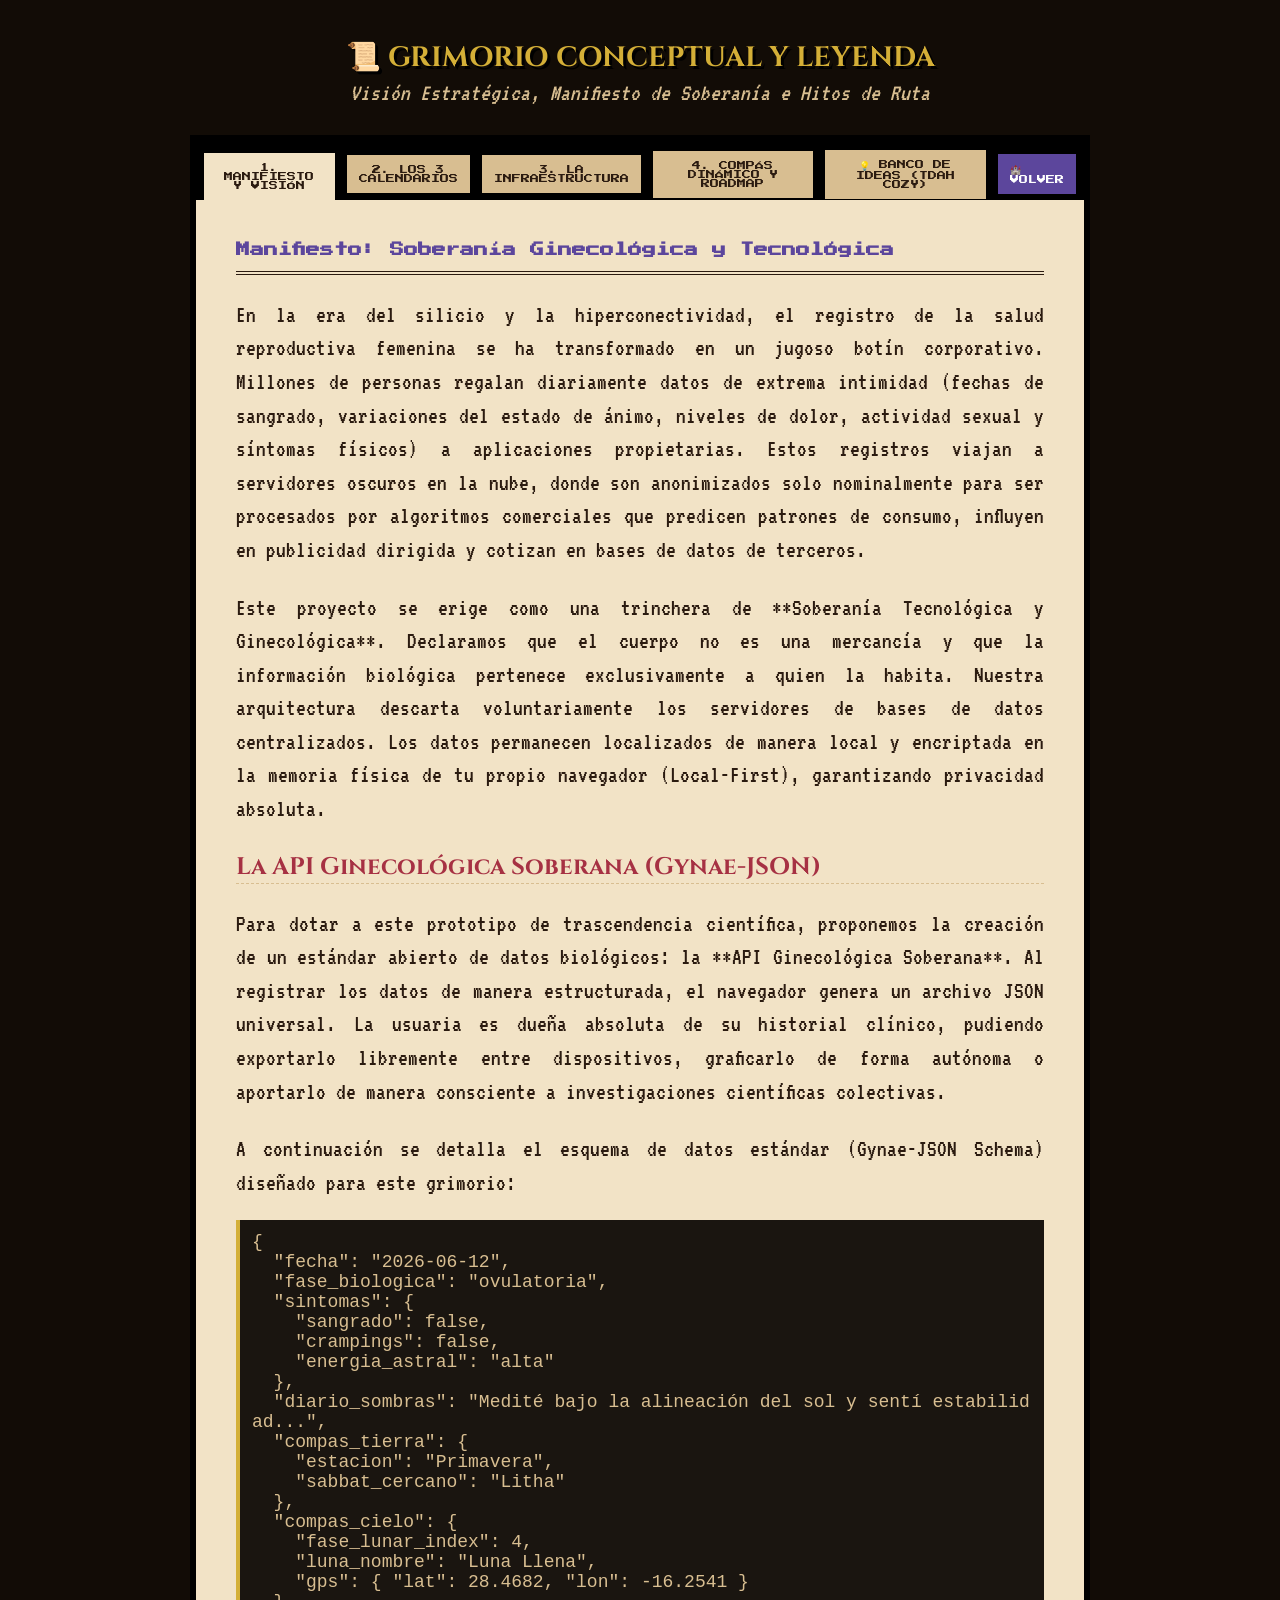
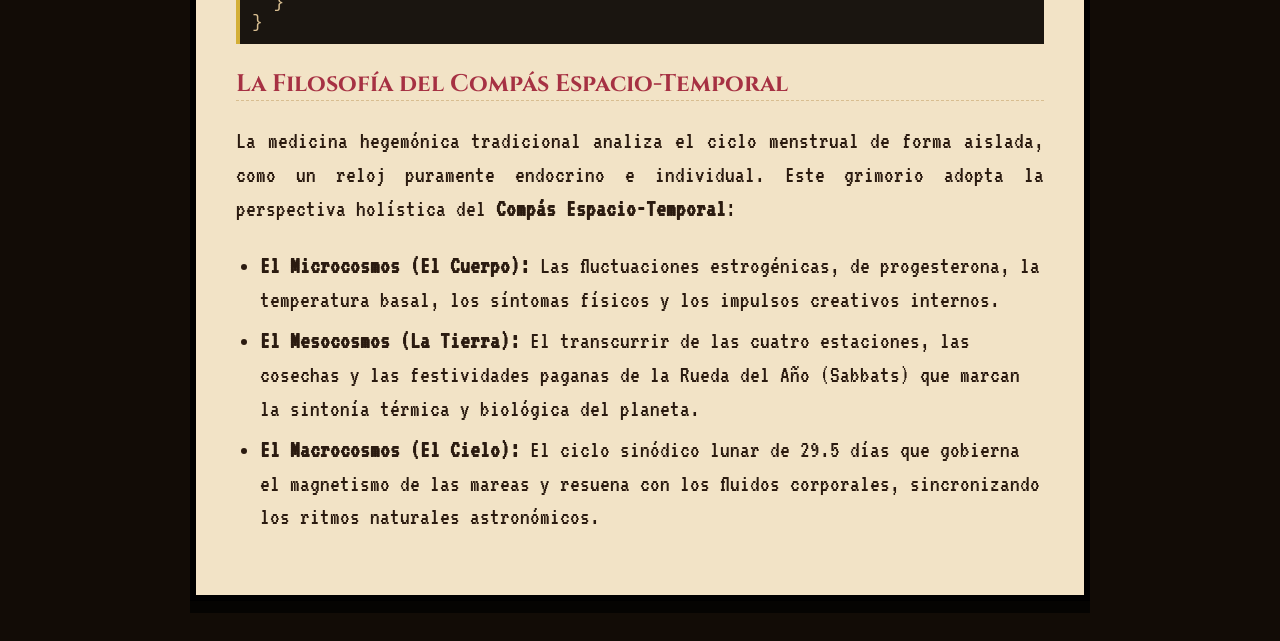
==== documentacion.html @ 78087029 "feat: lanzamiento de la primera versión del  portal digital de bullet journal digital cíclico" ====
<!DOCTYPE html>
<html lang="es">

<head>
    <meta charset="UTF-8">
    <meta name="viewport" content="width=device-width, initial-scale=1.0">
    <title>Manifiesto y Leyenda - Grimorio Cíclico</title>
    <link href="https://fonts.googleapis.com/css2?family=Press+Start+2P&family=VT323&family=Cinzel:wght@700&display=swap" rel="stylesheet">
    <style>
        :root {
            --bg-dark: #120c06;
            --parchment: #f2e3c6;
            --parchment-dark: #d8be91;
            --ink: #2b1b10;
            --magic-purple: #5c469c;
            --blood-rose: #a63143;
            --gold: #d4af37;
        }

        * {
            box-sizing: border-box;
            image-rendering: pixelated;
        }

        body {
            background-color: var(--bg-dark);
            color: var(--parchment);
            font-family: 'VT323', monospace;
            font-size: 24px;
            margin: 0;
            padding: 20px;
            display: flex;
            flex-direction: column;
            align-items: center;
        }

        header {
            text-align: center;
            margin-bottom: 30px;
        }

        h1 {
            font-family: 'Cinzel', serif;
            font-size: 28px;
            color: var(--gold);
            text-shadow: 3px 3px 0px #000;
            margin-bottom: 5px;
        }

        .subtitle {
            font-size: 24px;
            color: var(--parchment-dark);
            font-style: italic;
        }

        /* Contenedor del Grimorio */
        .grimorio-book {
            background-color: var(--parchment);
            color: var(--ink);
            border: 6px solid #000;
            max-width: 900px;
            width: 100%;
            box-shadow: 0 12px 0px rgba(0, 0, 0, 0.7);
            display: flex;
            flex-direction: column;
        }

        /* Pestañas de Navegación de la Documentación */
        .tabs-container {
            display: flex;
            background-color: #000;
            padding: 4px 4px 0 4px;
            gap: 4px;
            overflow-x: auto;
            align-items: center;
        }

        .tab-btn {
            background-color: var(--parchment-dark);
            color: var(--ink);
            border: 4px solid #000;
            border-bottom: none;
            font-family: 'Press Start 2P', cursive;
            font-size: 9px;
            padding: 10px 12px;
            cursor: pointer;
            text-decoration: none;
            display: inline-flex;
            align-items: center;
            justify-content: center;
        }

        .tab-btn.active {
            background-color: var(--parchment);
            transform: translateY(4px);
            padding-bottom: 14px;
        }

        /* Cuerpo de las Páginas */
        .page-content {
            padding: 40px;
            min-height: 480px;
            display: none;
        }

        .page-content.active {
            display: block;
        }

        h2 {
            font-family: 'Press Start 2P', cursive;
            font-size: 14px;
            margin-top: 0;
            border-bottom: 4px double var(--ink);
            padding-bottom: 10px;
            color: var(--magic-purple);
            line-height: 1.5;
        }

        h3 {
            font-family: 'Cinzel', serif;
            font-size: 24px;
            color: var(--blood-rose);
            margin: 24px 0 10px 0;
            border-bottom: 1px dashed var(--parchment-dark);
        }

        p {
            line-height: 1.4;
            margin-bottom: 20px;
            text-align: justify;
        }

        ul, ol {
            margin-bottom: 20px;
            padding-left: 24px;
            line-height: 1.4;
        }

        li {
            margin-bottom: 8px;
        }

        /* Elementos de Leyenda / Tarjetas */
        .legend-grid {
            display: grid;
            grid-template-columns: 1fr 1fr;
            gap: 20px;
            margin-top: 20px;
        }

        @media (max-width: 600px) {
            .legend-grid {
                grid-template-columns: 1fr;
            }
        }

        .legend-card {
            border: 3px dashed var(--ink);
            padding: 20px;
            background-color: rgba(0, 0, 0, 0.03);
            margin-bottom: 20px;
            line-height: 1.4;
        }

        .legend-title {
            font-family: 'Press Start 2P', cursive;
            font-size: 10px;
            display: flex;
            align-items: center;
            gap: 10px;
            margin-bottom: 12px;
            text-transform: uppercase;
        }

        .badge {
            display: inline-block;
            padding: 2px 8px;
            background-color: var(--ink);
            color: var(--parchment);
            font-size: 16px;
            font-family: 'Press Start 2P', monospace;
        }

        .step-list {
            margin: 0;
            padding-left: 20px;
        }

        .step-list li {
            margin-bottom: 15px;
        }

        .code-block {
            background-color: #1a1510;
            color: #d8be91;
            padding: 12px;
            font-family: monospace;
            font-size: 18px;
            border-left: 4px solid var(--gold);
            margin: 10px 0 20px 0;
            white-space: pre-wrap;
            word-break: break-all;
            image-rendering: auto;
        }
    </style>
</head>

<body>

    <header>
        <h1>📜 GRIMORIO CONCEPTUAL Y LEYENDA</h1>
        <div class="subtitle">Visión Estratégica, Manifiesto de Soberanía e Hitos de Ruta</div>
    </header>

    <div class="grimorio-book">
        <!-- Pestañas Interactivas -->
        <div class="tabs-container">
            <button class="tab-btn active" onclick="switchPage('vision', this)">1. MANIFIESTO Y VISIÓN</button>
            <button class="tab-btn" onclick="switchPage('calendarios', this)">2. LOS 3 CALENDARIOS</button>
            <button class="tab-btn" onclick="switchPage('arquitectura', this)">3. LA INFRAESTRUCTURA</button>
            <button class="tab-btn" onclick="switchPage('hojaruta', this)">4. COMPÁS DINÁMICO Y ROADMAP</button>
            <button class="tab-btn" onclick="switchPage('brainstorm', this)">💡 BANCO DE IDEAS (TDAH COZY)</button>
            
            <!-- Botón de Retorno al Portal -->
            <a href="index.html" class="tab-btn" style="background-color: var(--magic-purple); color: white; margin-left: auto; border-left: 4px solid #000;">
                🏰 VOLVER
            </a>
        </div>

        <!-- PÁGINA 1: Manifiesto y Visión -->
        <div id="vision" class="page-content active">
            <h2>Manifiesto: Soberanía Ginecológica y Tecnológica</h2>
            
            <p>En la era del silicio y la hiperconectividad, el registro de la salud reproductiva femenina se ha transformado en un jugoso botín corporativo. Millones de personas regalan diariamente datos de extrema intimidad (fechas de sangrado, variaciones del estado de ánimo, niveles de dolor, actividad sexual y síntomas físicos) a aplicaciones propietarias. Estos registros viajan a servidores oscuros en la nube, donde son anonimizados solo nominalmente para ser procesados por algoritmos comerciales que predicen patrones de consumo, influyen en publicidad dirigida y cotizan en bases de datos de terceros.</p>
            
            <p>Este proyecto se erige como una trinchera de **Soberanía Tecnológica y Ginecológica**. Declaramos que el cuerpo no es una mercancía y que la información biológica pertenece exclusivamente a quien la habita. Nuestra arquitectura descarta voluntariamente los servidores de bases de datos centralizados. Los datos permanecen localizados de manera local y encriptada en la memoria física de tu propio navegador (Local-First), garantizando privacidad absoluta.</p>

            <h3>La API Ginecológica Soberana (Gynae-JSON)</h3>
            <p>Para dotar a este prototipo de trascendencia científica, proponemos la creación de un estándar abierto de datos biológicos: la **API Ginecológica Soberana**. Al registrar los datos de manera estructurada, el navegador genera un archivo JSON universal. La usuaria es dueña absoluta de su historial clínico, pudiendo exportarlo libremente entre dispositivos, graficarlo de forma autónoma o aportarlo de manera consciente a investigaciones científicas colectivas.</p>
            
            <p>A continuación se detalla el esquema de datos estándar (Gynae-JSON Schema) diseñado para este grimorio:</p>
            
            <div class="code-block">{
  "fecha": "2026-06-12",
  "fase_biologica": "ovulatoria",
  "sintomas": {
    "sangrado": false,
    "crampings": false,
    "energia_astral": "alta"
  },
  "diario_sombras": "Medité bajo la alineación del sol y sentí estabilidad...",
  "compas_tierra": {
    "estacion": "Primavera",
    "sabbat_cercano": "Litha"
  },
  "compas_cielo": {
    "fase_lunar_index": 4,
    "luna_nombre": "Luna Llena",
    "gps": { "lat": 28.4682, "lon": -16.2541 }
  }
}</div>

            <h3>La Filosofía del Compás Espacio-Temporal</h3>
            <p>La medicina hegemónica tradicional analiza el ciclo menstrual de forma aislada, como un reloj puramente endocrino e individual. Este grimorio adopta la perspectiva holística del <strong>Compás Espacio-Temporal</strong>:</p>
            
            <ul>
                <li><strong>El Microcosmos (El Cuerpo):</strong> Las fluctuaciones estrogénicas, de progesterona, la temperatura basal, los síntomas físicos y los impulsos creativos internos.</li>
                <li><strong>El Mesocosmos (La Tierra):</strong> El transcurrir de las cuatro estaciones, las cosechas y las festividades paganas de la Rueda del Año (Sabbats) que marcan la sintonía térmica y biológica del planeta.</li>
                <li><strong>El Macrocosmos (El Cielo):</strong> El ciclo sinódico lunar de 29.5 días que gobierna el magnetismo de las mareas y resuena con los fluidos corporales, sincronizando los ritmos naturales astronómicos.</li>
            </ul>
        </div>

        <!-- PÁGINA 2: Los 3 Calendarios (Leyenda) -->
        <div id="calendarios" class="page-content">
            <h2>Las Tres Capas del Tiempo</h2>
            <p>En lugar de ver la típica cuadrícula rígida de Google Calendar, nuestra aplicación superpone tres formas distintas de entender los ciclos:</p>

            <div class="legend-grid">
                <div class="legend-card">
                    <div class="legend-title">🌙 1. Ciclo Lunación</div>
                    <p><strong>Foco:</strong> El cielo astronómico (29.5 días).</p>
                    <p>Muestra cómo influye la Luna Nueva, Creciente, Llena y Menguante. Utiliza una representación de iconos pixel-art que cambian de fase según el día lunar activo para alinear tu energía con el magnetismo del satélite.</p>
                </div>
                <div class="legend-card">
                    <div class="legend-title">🍂 2. Ciclo Terrestre</div>
                    <p><strong>Foco:</strong> Las Estaciones y la Rueda Pagana.</p>
                    <p>Ubica tus registros dentro de los cuadrantes estacionales y resalta los 8 Sabbats (Yule, Imbolc, Ostara, Beltane...) como hitos de energía natural donde el Sol cambia de declinación.</p>
                </div>
                <div class="legend-card">
                    <div class="legend-title">🩸 3. Ciclo Interno</div>
                    <p><strong>Foco:</strong> Salud y Síntomas Biológicos.</p>
                    <p>Vistas flexibles por ciclos de 28 días (fases menstrual, folicular, ovulatoria y lútea) permitiendo ver la correspondencia hormonal libre de los límites gregorianos de los meses comunes.</p>
                </div>
                <div class="legend-card" style="grid-column: 1 / -1;">
                    <div class="legend-title">📍 Capa Geográfica</div>
                    <p>Integración de coordenadas GPS locales para mapear con precisión las horas solares reales e indexar la visualización del cielo sobre ti de manera local y soberana.</p>
                </div>
            </div>
        </div>

        <!-- PÁGINA 3: Infraestructura Técnica -->
        <div id="arquitectura" class="page-content">
            <h2>Cómo se Construye (Sin Colapsar)</h2>
            <p>Para aprender desarrollo web sin que el backend se nos atraviese, utilizaremos una arquitectura puramente <strong>Frontend</strong> en las primeras fases:</p>

            <div class="legend-grid">
                <div class="legend-card">
                    <div class="legend-title"><span class="badge">HTML5</span> El Pergamino</div>
                    La estructura base de las páginas. Cada vista del calendario o diario será un archivo HTML limpio conectado a tu index.html.
                </div>
                <div class="legend-card">
                    <div class="legend-title"><span class="badge">CSS3</span> La Magia Visual</div>
                    Hacer que todo parezca un videojuego pixel art acogedor usando fuentes pixeladas, colores tierra/nocturnos y renderizado crujiente.
                </div>
                <div class="legend-card">
                    <div class="legend-title"><span class="badge">JS</span> El Motor Cíclico</div>
                    JavaScript se encargará de calcular las fechas, conectar con las APIs de astronomía y reaccionar cuando hagas clic en la pantalla.
                </div>
                <div class="legend-card">
                    <div class="legend-title"><span class="badge">Local</span> El Cofre Secreto</div>
                    Usaremos <strong>LocalStorage</strong> del navegador. Tus datos de salud se quedan guardados en tu propio ordenador, sin bases de datos complejas ni servidores locales. Privacidad 100% soberana.
                </div>
            </div>

            <h3>Anomalía de la Marea Temporal: El Bug de la Hora UTC y la Solución Geográfica</h3>
            <p><strong>El Desafío Técnico:</strong> Tanto los servidores de desarrollo (entornos Docker, VPS Cloud) como las APIs de efemérides astronómicas operan nativamente en la hora de Tiempo Universal Coordinado (UTC/Zulú). Esto genera un desfase visual muy molesto para la usuaria al calcular eventos solares y lunares, ya que la medianoche astronómica UTC choca con la zona horaria real local de la Península Ibérica y las Islas Canarias.</p>
            
            <div class="legend-card" style="border-color: var(--blood-rose);">
                <div class="legend-title" style="color: var(--blood-rose);">🛡️ La Solución de Ingeniería: El Guardián de los Husos Horarios</div>
                <p>Implementación de un sistema de corrección inteligente basado en geolocalización. Al sintonizar las coordenadas por GPS, el script leerá la longitud geográfica:</p>
                <ul>
                  <li>Si la longitud detectada se alinea con el huso atlántico (entre -15° y -18°), se identifica automáticamente la ubicación como las <strong>Islas Afortunadas (Islas Canarias)</strong>.</li>
                  <li>La interfaz desplegará de inmediato un selector místico pixel art notificando: <em>"Detectada la alineación de las Islas Afortunadas (Canarias). ¿Deseas sintonizar este huso horario o el de la Península?"</em>.</li>
                  <li>Esta sintonización ajustará de manera dinámica los desfases de hora local (UTC+0 / UTC+1 según la estación), blindando los cálculos del diorama del cielo, la posición de los astros y los registros en la enciclopedia ginecológica contra desfases horarios.</li>
                </ul>
            </div>
        </div>

        <!-- PÁGINA 4: Hitos del Compás y Roadmap -->
        <div id="hojaruta" class="page-content">
            <h2>Compás Dinámico y Roadmap Técnico</h2>
            
            <p>El siguiente paso en la evolución de nuestra plataforma es implementar el **Fondo Dinámico y Simulador Temporal (Estilo Daff Luna)**. Esta característica transformará el portal estático en un simulador visual interactivo que reacciona a cambios temporales. Al modificar la fecha y hora mediante controles ("viaje en el tiempo"), todo el firmamento físico y meteorológico de la pantalla cambiará al unísono.</p>
            
            <p>Estructuramos la hoja de ruta en 4 grandes hitos de desarrollo:</p>

            <div class="legend-card">
                <div class="legend-title" style="color: var(--magic-purple);">🌌 Hito A: El Escenario de Capas (CSS & HTML)</div>
                <p>Maquetación de un sándwich visual tridimensional compuesto por capas apiladas con posicionamiento absoluto:</p>
                <ul>
                    <li><strong>Capa 1 (Fondo):</strong> Degradado del cielo que muta de color. Mapeamos las 24 horas del día en 4 clases clave: <code>.cielo-amanecer</code> (naranjas y rosas), <code>.cielo-dia</code> (celeste brillante), <code>.cielo-atardecer</code> (ocres y dorados) y <code>.cielo-noche</code> (azul noche con estrellas titilantes).</li>
                    <li><strong>Capa 2 (Astros móviles):</strong> Sol y Luna (con su fase respectiva) representados como elementos SVG que se trasladan en una trayectoria parabólica.</li>
                    <li><strong>Capa 3 (Silueta del Bosque):</strong> Una franja pixel art estática de un bosque de pinos en primer plano para dar profundidad.</li>
                    <li><strong>Capa 4 (Clima):</strong> Capa de filtros estacionales y partículas animadas (lluvia, nieve o niebla).</li>
                </ul>
            </div>

            <div class="legend-card">
                <div class="legend-title" style="color: var(--blood-rose);">🕰️ Hito B: El Simulador de Tiempo (JavaScript)</div>
                <p>Desvincular el sistema de la hora estática del ordenador. Introducimos una variable global reactiva <code>fechaActiva</code>. Se crearán deslizadores y selectores de fecha en la UI para simular un "viaje temporal". Al arrastrar la hora de la tarde a la noche, el firmamento pasará de naranja a estrellado de forma fluida y la libreta de sobremesa recalculará su fecha.</p>
            </div>

            <div class="legend-card">
                <div class="legend-title" style="color: var(--gold);">🌧️ Hito C: Invocación del Clima Real (API Fetch)</div>
                <p>Conexión del GPS con la API meteorológica libre de **Open-Meteo**. Al sincronizar coordenadas o ingresar una fecha, JavaScript realizará un <code>fetch</code> para obtener la temperatura y estado meteorológico real en tu ubicación. Si la API indica tormenta o nieve, se activarán las partículas de lluvia o copos pixel-art en la capa climática superior.</p>
            </div>

            <div class="legend-card">
                <div class="legend-title" style="color: #4682B4;">☀️ Hito D: El Firmamento de Daff Luna (Astronomía)</div>
                <p>Implementación de algoritmos matemáticos basados en fórmulas trigonométricas de efemérides. Utilizando la latitud, longitud y fecha seleccionadas, calcularemos la elevación exacta del Sol y el ángulo de iluminación lunar. Esto posicionará de forma matemáticamente exacta los astros móviles en nuestra Capa 2 para simular el cielo real sobre España (Península o Canarias) en cualquier época del año.</p>
            </div>
        </div>

        <!-- PÁGINA 5: Banco de Ideas (TDAH Cozy) -->
        <div id="brainstorm" class="page-content">
            <h2>Santuario Digital de Autoestudio y Conexión (TDAH Cozy)</h2>
            <p>Diseñado especialmente para mentes neurodivergentes (TDAH y Altas Capacidades). Proponemos un sistema de registro flexible, estimulante, no intrusivo y altamente visual que promueve el autoconocimiento reflexivo en lugar de la presión de tareas rígidas.</p>

            <div class="legend-grid">
                <div class="legend-card">
                    <div class="legend-title" style="color: var(--blood-rose);"><span class="badge">A</span> Cuerpo y Biología: Bullet Journal Digital</div>
                    <p><strong>Registro sin números ni presiones:</strong> Reemplazamos las métricas cuantitativas de dolor o energía (del 1 al 5) por arquetipos y palabras evocadoras que permiten un registro intuitivo y descriptivo (ej. <em>"Ermitaña"</em>, <em>"Radiante"</em>, <em>"Calma"</em>, <em>"Neblina"</em>).</p>
                    <p><strong>Bitácora Nutricional y Enciclopedia Orgánica:</strong> Incorpora un organizador de comidas semanal y una base de autoconocimiento personalizada que archiva automáticamente los síntomas recurrentes de la usuaria. Esto permite analizar retrospectivamente y de manera soberana las correlaciones ginecológicas con su propia neurodivergencia.</p>
                </div>

                <div class="legend-card">
                    <div class="legend-title" style="color: var(--gold);"><span class="badge">B</span> Alma, Fe y Ritmo: Sincronía Mística y Litúrgica</div>
                    <p><strong>Sincretismo Temporal:</strong> Fusión armónica de los 8 Sabbats de la Rueda del Año con las festividades litúrgicas cristianas y tradicionales de mayor arraigo cultural (Yule/Navidad, Imbolc/Candelaria, Litha/San Juan, Samhain/Todos los Santos), sintonizando los ritmos naturales con el calendario festivo colectivo.</p>
                    <p><strong>Refugio del Estudio Bíblico:</strong> Un motor devocional que sugiere de forma inteligente pasajes y versículos bíblicos alineados con la estación del año y la tónica de la energía física diaria, aportando un espacio diario para la calma y la contemplación mística.</p>
                </div>

                <div class="legend-card" style="grid-column: 1 / -1;">
                    <div class="legend-title" style="color: var(--magic-purple);"><span class="badge">C</span> Entorno y Etnografía Sonora: Armonía Vibracional</div>
                    <p><strong>Sintonía Cozy Integrada:</strong> Enlace nativo con la API de Spotify para reproducir música instrumental, sonidos de naturaleza y melodías cozy directamente desde el grimorio interactivo para hacer del momento de registro un ritual agradable y sensorial.</p>
                    <p><strong>Spotify Wrapped Ginecológico:</strong> Un algoritmo etnográfico propio que al final del año analiza el microcosmos y el macrocosmos de la usuaria, cruzando datos musicales con sus estados emocionales y ciclos lunares para regalarle un reporte visual de qué canciones, lunas y estados marcaron sus patrones creativos y biológicos anuales.</p>
                </div>
            </div>
        </div>
    </div>

    <script>
        // Función interactiva en JavaScript para cambiar de página
        function switchPage(pageId, tabEl) {
            // 1. Ocultar todas las páginas
            const pages = document.querySelectorAll('.page-content');
            pages.forEach(page => page.classList.remove('active'));

            // 2. Desactivar el estilo de todas las pestañas
            const tabs = document.querySelectorAll('.tab-btn');
            tabs.forEach(tab => tab.classList.remove('active'));

            // 3. Mostrar la página seleccionada
            document.getElementById(pageId).classList.add('active');

            // 4. Activar la pestaña correcta usando el elemento pasado
            if (tabEl) {
                tabEl.classList.add('active');
            }
        }
    </script>
</body>

</html>
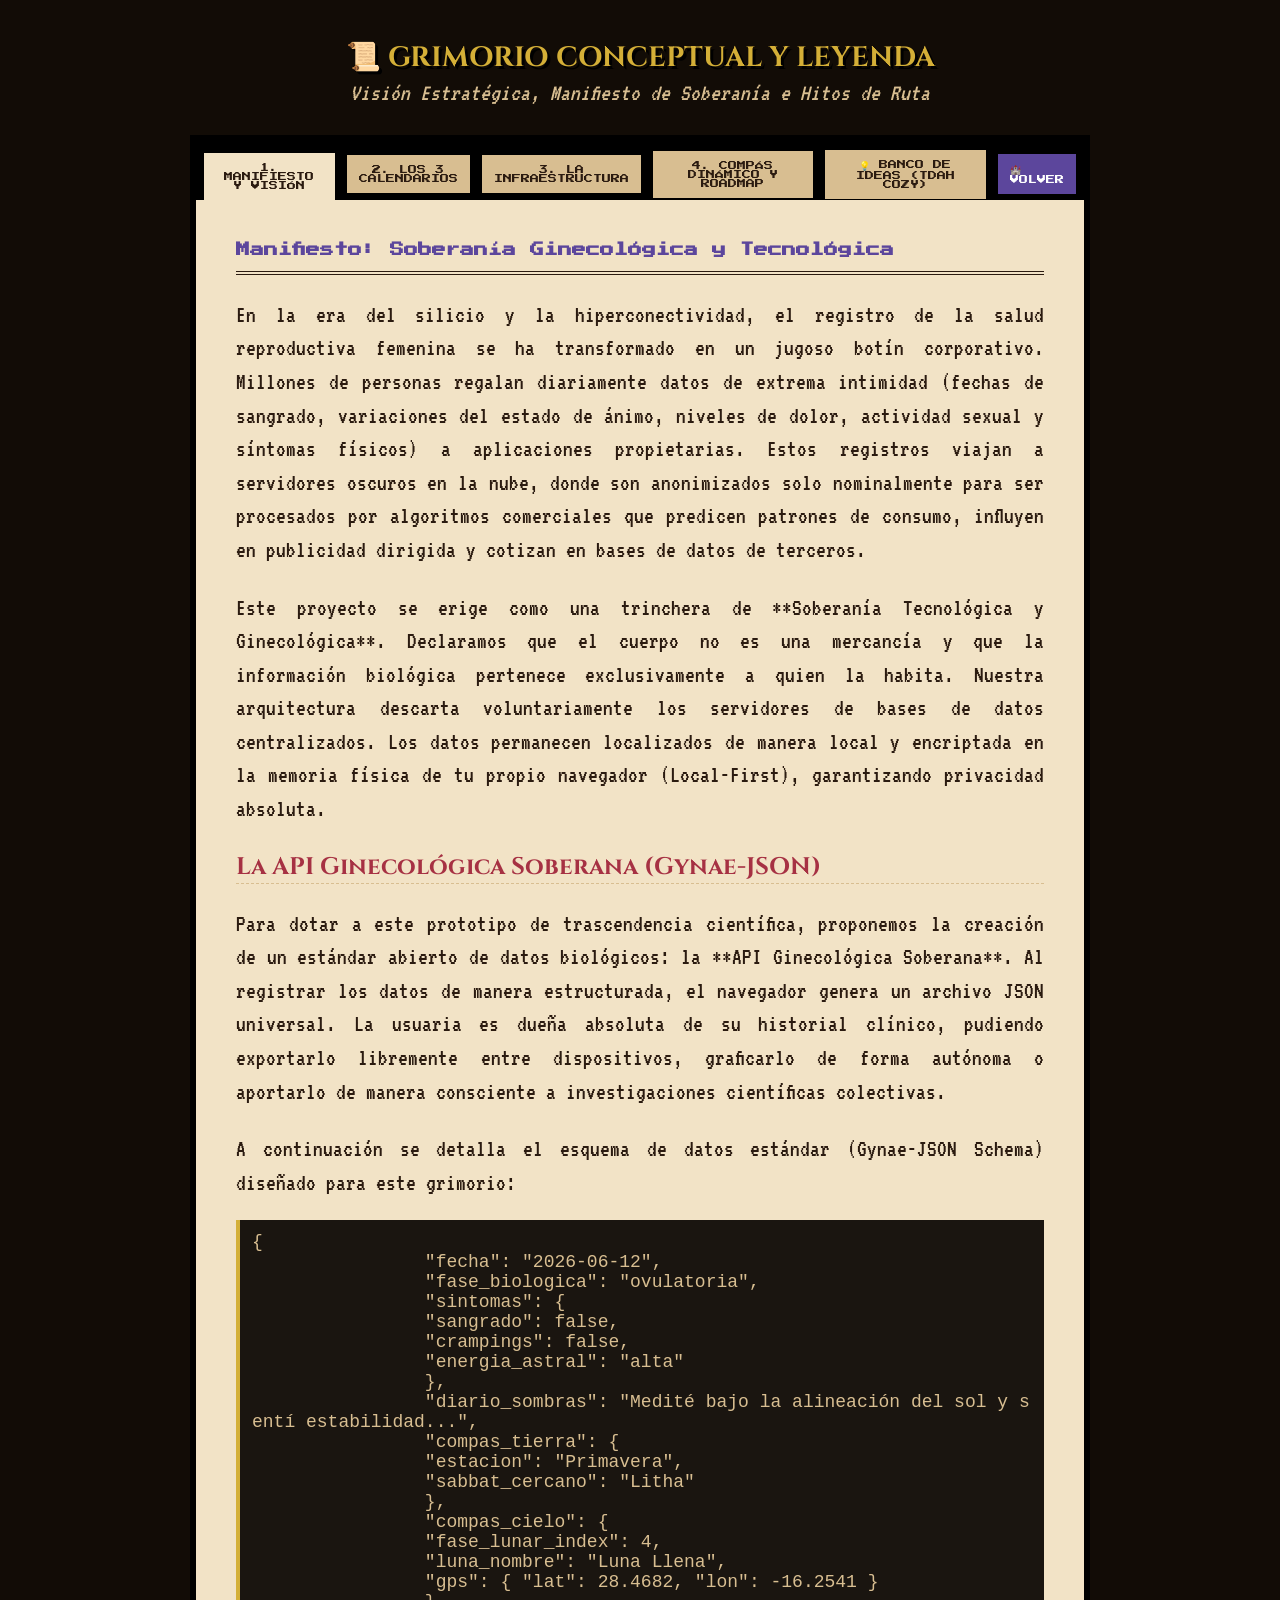
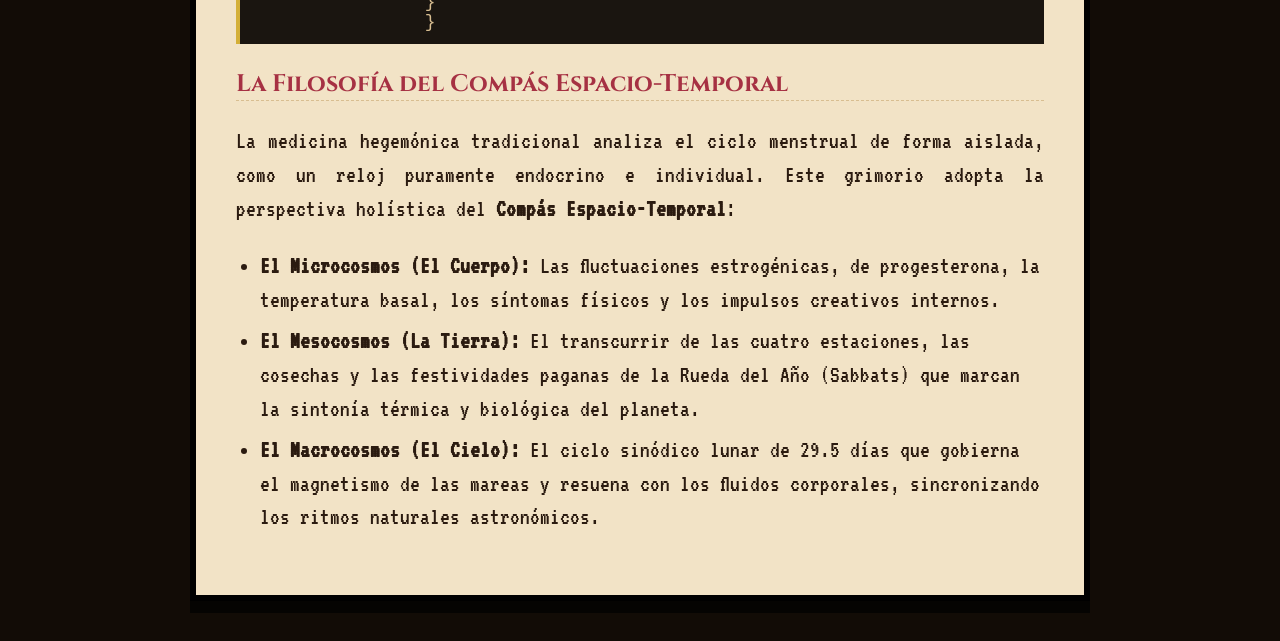
==== commit 6b77d9cd: "chore: limpieza de caché y sincronización de archivos" ====
--- a/documentacion.html
+++ b/documentacion.html
@@ -5,7 +5,11 @@
     <meta charset="UTF-8">
     <meta name="viewport" content="width=device-width, initial-scale=1.0">
     <title>Manifiesto y Leyenda - Grimorio Cíclico</title>
-    <link href="https://fonts.googleapis.com/css2?family=Press+Start+2P&family=VT323&family=Cinzel:wght@700&display=swap" rel="stylesheet">
+    <link rel="icon"
+        href="data:image/svg+xml,%3Csvg xmlns='http://www.w3.org/2000/svg' viewBox='0 0 16 16' width='16' height='16' style='image-rendering:pixelated'%3E%3Crect x='2' y='1' width='12' height='14' fill='%23382216' stroke='%231b0f0a' stroke-width='1'/%3E%3Crect x='1' y='3' width='2' height='2' fill='%237c8389'/%3E%3Crect x='1' y='7' width='2' height='2' fill='%237c8389'/%3E%3Crect x='1' y='11' width='2' height='2' fill='%237c8389'/%3E%3Crect x='7' y='6' width='3' height='3' fill='%23d4af37'/%3E%3Crect x='8' y='7' width='1' height='1' fill='%23ffee7d'/%3E%3C/svg%3E">
+    <link
+        href="https://fonts.googleapis.com/css2?family=Press+Start+2P&family=VT323&family=Cinzel:wght@700&display=swap"
+        rel="stylesheet">
     <style>
         :root {
             --bg-dark: #120c06;
@@ -131,7 +135,8 @@
             text-align: justify;
         }
 
-        ul, ol {
+        ul,
+        ol {
             margin-bottom: 20px;
             padding-left: 24px;
             line-height: 1.4;
@@ -221,9 +226,10 @@
             <button class="tab-btn" onclick="switchPage('arquitectura', this)">3. LA INFRAESTRUCTURA</button>
             <button class="tab-btn" onclick="switchPage('hojaruta', this)">4. COMPÁS DINÁMICO Y ROADMAP</button>
             <button class="tab-btn" onclick="switchPage('brainstorm', this)">💡 BANCO DE IDEAS (TDAH COZY)</button>
-            
+
             <!-- Botón de Retorno al Portal -->
-            <a href="index.html" class="tab-btn" style="background-color: var(--magic-purple); color: white; margin-left: auto; border-left: 4px solid #000;">
+            <a href="index.html" class="tab-btn"
+                style="background-color: var(--magic-purple); color: white; margin-left: auto; border-left: 4px solid #000;">
                 🏰 VOLVER
             </a>
         </div>
@@ -231,70 +237,98 @@
         <!-- PÁGINA 1: Manifiesto y Visión -->
         <div id="vision" class="page-content active">
             <h2>Manifiesto: Soberanía Ginecológica y Tecnológica</h2>
-            
-            <p>En la era del silicio y la hiperconectividad, el registro de la salud reproductiva femenina se ha transformado en un jugoso botín corporativo. Millones de personas regalan diariamente datos de extrema intimidad (fechas de sangrado, variaciones del estado de ánimo, niveles de dolor, actividad sexual y síntomas físicos) a aplicaciones propietarias. Estos registros viajan a servidores oscuros en la nube, donde son anonimizados solo nominalmente para ser procesados por algoritmos comerciales que predicen patrones de consumo, influyen en publicidad dirigida y cotizan en bases de datos de terceros.</p>
-            
-            <p>Este proyecto se erige como una trinchera de **Soberanía Tecnológica y Ginecológica**. Declaramos que el cuerpo no es una mercancía y que la información biológica pertenece exclusivamente a quien la habita. Nuestra arquitectura descarta voluntariamente los servidores de bases de datos centralizados. Los datos permanecen localizados de manera local y encriptada en la memoria física de tu propio navegador (Local-First), garantizando privacidad absoluta.</p>
+
+            <p>En la era del silicio y la hiperconectividad, el registro de la salud reproductiva femenina se ha
+                transformado en un jugoso botín corporativo. Millones de personas regalan diariamente datos de extrema
+                intimidad (fechas de sangrado, variaciones del estado de ánimo, niveles de dolor, actividad sexual y
+                síntomas físicos) a aplicaciones propietarias. Estos registros viajan a servidores oscuros en la nube,
+                donde son anonimizados solo nominalmente para ser procesados por algoritmos comerciales que predicen
+                patrones de consumo, influyen en publicidad dirigida y cotizan en bases de datos de terceros.</p>
+
+            <p>Este proyecto se erige como una trinchera de **Soberanía Tecnológica y Ginecológica**. Declaramos que el
+                cuerpo no es una mercancía y que la información biológica pertenece exclusivamente a quien la habita.
+                Nuestra arquitectura descarta voluntariamente los servidores de bases de datos centralizados. Los datos
+                permanecen localizados de manera local y encriptada en la memoria física de tu propio navegador
+                (Local-First), garantizando privacidad absoluta.</p>
 
             <h3>La API Ginecológica Soberana (Gynae-JSON)</h3>
-            <p>Para dotar a este prototipo de trascendencia científica, proponemos la creación de un estándar abierto de datos biológicos: la **API Ginecológica Soberana**. Al registrar los datos de manera estructurada, el navegador genera un archivo JSON universal. La usuaria es dueña absoluta de su historial clínico, pudiendo exportarlo libremente entre dispositivos, graficarlo de forma autónoma o aportarlo de manera consciente a investigaciones científicas colectivas.</p>
-            
-            <p>A continuación se detalla el esquema de datos estándar (Gynae-JSON Schema) diseñado para este grimorio:</p>
-            
+            <p>Para dotar a este prototipo de trascendencia científica, proponemos la creación de un estándar abierto de
+                datos biológicos: la **API Ginecológica Soberana**. Al registrar los datos de manera estructurada, el
+                navegador genera un archivo JSON universal. La usuaria es dueña absoluta de su historial clínico,
+                pudiendo exportarlo libremente entre dispositivos, graficarlo de forma autónoma o aportarlo de manera
+                consciente a investigaciones científicas colectivas.</p>
+
+            <p>A continuación se detalla el esquema de datos estándar (Gynae-JSON Schema) diseñado para este grimorio:
+            </p>
+
             <div class="code-block">{
-  "fecha": "2026-06-12",
-  "fase_biologica": "ovulatoria",
-  "sintomas": {
-    "sangrado": false,
-    "crampings": false,
-    "energia_astral": "alta"
-  },
-  "diario_sombras": "Medité bajo la alineación del sol y sentí estabilidad...",
-  "compas_tierra": {
-    "estacion": "Primavera",
-    "sabbat_cercano": "Litha"
-  },
-  "compas_cielo": {
-    "fase_lunar_index": 4,
-    "luna_nombre": "Luna Llena",
-    "gps": { "lat": 28.4682, "lon": -16.2541 }
-  }
-}</div>
+                "fecha": "2026-06-12",
+                "fase_biologica": "ovulatoria",
+                "sintomas": {
+                "sangrado": false,
+                "crampings": false,
+                "energia_astral": "alta"
+                },
+                "diario_sombras": "Medité bajo la alineación del sol y sentí estabilidad...",
+                "compas_tierra": {
+                "estacion": "Primavera",
+                "sabbat_cercano": "Litha"
+                },
+                "compas_cielo": {
+                "fase_lunar_index": 4,
+                "luna_nombre": "Luna Llena",
+                "gps": { "lat": 28.4682, "lon": -16.2541 }
+                }
+                }</div>
 
             <h3>La Filosofía del Compás Espacio-Temporal</h3>
-            <p>La medicina hegemónica tradicional analiza el ciclo menstrual de forma aislada, como un reloj puramente endocrino e individual. Este grimorio adopta la perspectiva holística del <strong>Compás Espacio-Temporal</strong>:</p>
-            
+            <p>La medicina hegemónica tradicional analiza el ciclo menstrual de forma aislada, como un reloj puramente
+                endocrino e individual. Este grimorio adopta la perspectiva holística del <strong>Compás
+                    Espacio-Temporal</strong>:</p>
+
             <ul>
-                <li><strong>El Microcosmos (El Cuerpo):</strong> Las fluctuaciones estrogénicas, de progesterona, la temperatura basal, los síntomas físicos y los impulsos creativos internos.</li>
-                <li><strong>El Mesocosmos (La Tierra):</strong> El transcurrir de las cuatro estaciones, las cosechas y las festividades paganas de la Rueda del Año (Sabbats) que marcan la sintonía térmica y biológica del planeta.</li>
-                <li><strong>El Macrocosmos (El Cielo):</strong> El ciclo sinódico lunar de 29.5 días que gobierna el magnetismo de las mareas y resuena con los fluidos corporales, sincronizando los ritmos naturales astronómicos.</li>
+                <li><strong>El Microcosmos (El Cuerpo):</strong> Las fluctuaciones estrogénicas, de progesterona, la
+                    temperatura basal, los síntomas físicos y los impulsos creativos internos.</li>
+                <li><strong>El Mesocosmos (La Tierra):</strong> El transcurrir de las cuatro estaciones, las cosechas y
+                    las festividades paganas de la Rueda del Año (Sabbats) que marcan la sintonía térmica y biológica
+                    del planeta.</li>
+                <li><strong>El Macrocosmos (El Cielo):</strong> El ciclo sinódico lunar de 29.5 días que gobierna el
+                    magnetismo de las mareas y resuena con los fluidos corporales, sincronizando los ritmos naturales
+                    astronómicos.</li>
             </ul>
         </div>
 
         <!-- PÁGINA 2: Los 3 Calendarios (Leyenda) -->
         <div id="calendarios" class="page-content">
             <h2>Las Tres Capas del Tiempo</h2>
-            <p>En lugar de ver la típica cuadrícula rígida de Google Calendar, nuestra aplicación superpone tres formas distintas de entender los ciclos:</p>
+            <p>En lugar de ver la típica cuadrícula rígida de Google Calendar, nuestra aplicación superpone tres formas
+                distintas de entender los ciclos:</p>
 
             <div class="legend-grid">
                 <div class="legend-card">
                     <div class="legend-title">🌙 1. Ciclo Lunación</div>
                     <p><strong>Foco:</strong> El cielo astronómico (29.5 días).</p>
-                    <p>Muestra cómo influye la Luna Nueva, Creciente, Llena y Menguante. Utiliza una representación de iconos pixel-art que cambian de fase según el día lunar activo para alinear tu energía con el magnetismo del satélite.</p>
+                    <p>Muestra cómo influye la Luna Nueva, Creciente, Llena y Menguante. Utiliza una representación de
+                        iconos pixel-art que cambian de fase según el día lunar activo para alinear tu energía con el
+                        magnetismo del satélite.</p>
                 </div>
                 <div class="legend-card">
                     <div class="legend-title">🍂 2. Ciclo Terrestre</div>
                     <p><strong>Foco:</strong> Las Estaciones y la Rueda Pagana.</p>
-                    <p>Ubica tus registros dentro de los cuadrantes estacionales y resalta los 8 Sabbats (Yule, Imbolc, Ostara, Beltane...) como hitos de energía natural donde el Sol cambia de declinación.</p>
+                    <p>Ubica tus registros dentro de los cuadrantes estacionales y resalta los 8 Sabbats (Yule, Imbolc,
+                        Ostara, Beltane...) como hitos de energía natural donde el Sol cambia de declinación.</p>
                 </div>
                 <div class="legend-card">
                     <div class="legend-title">🩸 3. Ciclo Interno</div>
                     <p><strong>Foco:</strong> Salud y Síntomas Biológicos.</p>
-                    <p>Vistas flexibles por ciclos de 28 días (fases menstrual, folicular, ovulatoria y lútea) permitiendo ver la correspondencia hormonal libre de los límites gregorianos de los meses comunes.</p>
+                    <p>Vistas flexibles por ciclos de 28 días (fases menstrual, folicular, ovulatoria y lútea)
+                        permitiendo ver la correspondencia hormonal libre de los límites gregorianos de los meses
+                        comunes.</p>
                 </div>
                 <div class="legend-card" style="grid-column: 1 / -1;">
                     <div class="legend-title">📍 Capa Geográfica</div>
-                    <p>Integración de coordenadas GPS locales para mapear con precisión las horas solares reales e indexar la visualización del cielo sobre ti de manera local y soberana.</p>
+                    <p>Integración de coordenadas GPS locales para mapear con precisión las horas solares reales e
+                        indexar la visualización del cielo sobre ti de manera local y soberana.</p>
                 </div>
             </div>
         </div>
@@ -302,37 +336,53 @@
         <!-- PÁGINA 3: Infraestructura Técnica -->
         <div id="arquitectura" class="page-content">
             <h2>Cómo se Construye (Sin Colapsar)</h2>
-            <p>Para aprender desarrollo web sin que el backend se nos atraviese, utilizaremos una arquitectura puramente <strong>Frontend</strong> en las primeras fases:</p>
+            <p>Para aprender desarrollo web sin que el backend se nos atraviese, utilizaremos una arquitectura puramente
+                <strong>Frontend</strong> en las primeras fases:</p>
 
             <div class="legend-grid">
                 <div class="legend-card">
                     <div class="legend-title"><span class="badge">HTML5</span> El Pergamino</div>
-                    La estructura base de las páginas. Cada vista del calendario o diario será un archivo HTML limpio conectado a tu index.html.
+                    La estructura base de las páginas. Cada vista del calendario o diario será un archivo HTML limpio
+                    conectado a tu index.html.
                 </div>
                 <div class="legend-card">
                     <div class="legend-title"><span class="badge">CSS3</span> La Magia Visual</div>
-                    Hacer que todo parezca un videojuego pixel art acogedor usando fuentes pixeladas, colores tierra/nocturnos y renderizado crujiente.
+                    Hacer que todo parezca un videojuego pixel art acogedor usando fuentes pixeladas, colores
+                    tierra/nocturnos y renderizado crujiente.
                 </div>
                 <div class="legend-card">
                     <div class="legend-title"><span class="badge">JS</span> El Motor Cíclico</div>
-                    JavaScript se encargará de calcular las fechas, conectar con las APIs de astronomía y reaccionar cuando hagas clic en la pantalla.
+                    JavaScript se encargará de calcular las fechas, conectar con las APIs de astronomía y reaccionar
+                    cuando hagas clic en la pantalla.
                 </div>
                 <div class="legend-card">
                     <div class="legend-title"><span class="badge">Local</span> El Cofre Secreto</div>
-                    Usaremos <strong>LocalStorage</strong> del navegador. Tus datos de salud se quedan guardados en tu propio ordenador, sin bases de datos complejas ni servidores locales. Privacidad 100% soberana.
+                    Usaremos <strong>LocalStorage</strong> del navegador. Tus datos de salud se quedan guardados en tu
+                    propio ordenador, sin bases de datos complejas ni servidores locales. Privacidad 100% soberana.
                 </div>
             </div>
 
             <h3>Anomalía de la Marea Temporal: El Bug de la Hora UTC y la Solución Geográfica</h3>
-            <p><strong>El Desafío Técnico:</strong> Tanto los servidores de desarrollo (entornos Docker, VPS Cloud) como las APIs de efemérides astronómicas operan nativamente en la hora de Tiempo Universal Coordinado (UTC/Zulú). Esto genera un desfase visual muy molesto para la usuaria al calcular eventos solares y lunares, ya que la medianoche astronómica UTC choca con la zona horaria real local de la Península Ibérica y las Islas Canarias.</p>
-            
+            <p><strong>El Desafío Técnico:</strong> Tanto los servidores de desarrollo (entornos Docker, VPS Cloud) como
+                las APIs de efemérides astronómicas operan nativamente en la hora de Tiempo Universal Coordinado
+                (UTC/Zulú). Esto genera un desfase visual muy molesto para la usuaria al calcular eventos solares y
+                lunares, ya que la medianoche astronómica UTC choca con la zona horaria real local de la Península
+                Ibérica y las Islas Canarias.</p>
+
             <div class="legend-card" style="border-color: var(--blood-rose);">
-                <div class="legend-title" style="color: var(--blood-rose);">🛡️ La Solución de Ingeniería: El Guardián de los Husos Horarios</div>
-                <p>Implementación de un sistema de corrección inteligente basado en geolocalización. Al sintonizar las coordenadas por GPS, el script leerá la longitud geográfica:</p>
+                <div class="legend-title" style="color: var(--blood-rose);">🛡️ La Solución de Ingeniería: El Guardián
+                    de los Husos Horarios</div>
+                <p>Implementación de un sistema de corrección inteligente basado en geolocalización. Al sintonizar las
+                    coordenadas por GPS, el script leerá la longitud geográfica:</p>
                 <ul>
-                  <li>Si la longitud detectada se alinea con el huso atlántico (entre -15° y -18°), se identifica automáticamente la ubicación como las <strong>Islas Afortunadas (Islas Canarias)</strong>.</li>
-                  <li>La interfaz desplegará de inmediato un selector místico pixel art notificando: <em>"Detectada la alineación de las Islas Afortunadas (Canarias). ¿Deseas sintonizar este huso horario o el de la Península?"</em>.</li>
-                  <li>Esta sintonización ajustará de manera dinámica los desfases de hora local (UTC+0 / UTC+1 según la estación), blindando los cálculos del diorama del cielo, la posición de los astros y los registros en la enciclopedia ginecológica contra desfases horarios.</li>
+                    <li>Si la longitud detectada se alinea con el huso atlántico (entre -15° y -18°), se identifica
+                        automáticamente la ubicación como las <strong>Islas Afortunadas (Islas Canarias)</strong>.</li>
+                    <li>La interfaz desplegará de inmediato un selector místico pixel art notificando: <em>"Detectada la
+                            alineación de las Islas Afortunadas (Canarias). ¿Deseas sintonizar este huso horario o el de
+                            la Península?"</em>.</li>
+                    <li>Esta sintonización ajustará de manera dinámica los desfases de hora local (UTC+0 / UTC+1 según
+                        la estación), blindando los cálculos del diorama del cielo, la posición de los astros y los
+                        registros en la enciclopedia ginecológica contra desfases horarios.</li>
                 </ul>
             </div>
         </div>
@@ -340,60 +390,106 @@
         <!-- PÁGINA 4: Hitos del Compás y Roadmap -->
         <div id="hojaruta" class="page-content">
             <h2>Compás Dinámico y Roadmap Técnico</h2>
-            
-            <p>El siguiente paso en la evolución de nuestra plataforma es implementar el **Fondo Dinámico y Simulador Temporal (Estilo Daff Luna)**. Esta característica transformará el portal estático en un simulador visual interactivo que reacciona a cambios temporales. Al modificar la fecha y hora mediante controles ("viaje en el tiempo"), todo el firmamento físico y meteorológico de la pantalla cambiará al unísono.</p>
-            
+
+            <p>El siguiente paso en la evolución de nuestra plataforma es implementar el **Fondo Dinámico y Simulador
+                Temporal (Estilo Daff Luna)**. Esta característica transformará el portal estático en un simulador
+                visual interactivo que reacciona a cambios temporales. Al modificar la fecha y hora mediante controles
+                ("viaje en el tiempo"), todo el firmamento físico y meteorológico de la pantalla cambiará al unísono.
+            </p>
+
             <p>Estructuramos la hoja de ruta en 4 grandes hitos de desarrollo:</p>
 
             <div class="legend-card">
-                <div class="legend-title" style="color: var(--magic-purple);">🌌 Hito A: El Escenario de Capas (CSS & HTML)</div>
-                <p>Maquetación de un sándwich visual tridimensional compuesto por capas apiladas con posicionamiento absoluto:</p>
+                <div class="legend-title" style="color: var(--magic-purple);">🌌 Hito A: El Escenario de Capas (CSS &
+                    HTML)</div>
+                <p>Maquetación de un sándwich visual tridimensional compuesto por capas apiladas con posicionamiento
+                    absoluto:</p>
                 <ul>
-                    <li><strong>Capa 1 (Fondo):</strong> Degradado del cielo que muta de color. Mapeamos las 24 horas del día en 4 clases clave: <code>.cielo-amanecer</code> (naranjas y rosas), <code>.cielo-dia</code> (celeste brillante), <code>.cielo-atardecer</code> (ocres y dorados) y <code>.cielo-noche</code> (azul noche con estrellas titilantes).</li>
-                    <li><strong>Capa 2 (Astros móviles):</strong> Sol y Luna (con su fase respectiva) representados como elementos SVG que se trasladan en una trayectoria parabólica.</li>
-                    <li><strong>Capa 3 (Silueta del Bosque):</strong> Una franja pixel art estática de un bosque de pinos en primer plano para dar profundidad.</li>
-                    <li><strong>Capa 4 (Clima):</strong> Capa de filtros estacionales y partículas animadas (lluvia, nieve o niebla).</li>
+                    <li><strong>Capa 1 (Fondo):</strong> Degradado del cielo que muta de color. Mapeamos las 24 horas
+                        del día en 4 clases clave: <code>.cielo-amanecer</code> (naranjas y rosas),
+                        <code>.cielo-dia</code> (celeste brillante), <code>.cielo-atardecer</code> (ocres y dorados) y
+                        <code>.cielo-noche</code> (azul noche con estrellas titilantes).</li>
+                    <li><strong>Capa 2 (Astros móviles):</strong> Sol y Luna (con su fase respectiva) representados como
+                        elementos SVG que se trasladan en una trayectoria parabólica.</li>
+                    <li><strong>Capa 3 (Silueta del Bosque):</strong> Una franja pixel art estática de un bosque de
+                        pinos en primer plano para dar profundidad.</li>
+                    <li><strong>Capa 4 (Clima):</strong> Capa de filtros estacionales y partículas animadas (lluvia,
+                        nieve o niebla).</li>
                 </ul>
             </div>
 
             <div class="legend-card">
-                <div class="legend-title" style="color: var(--blood-rose);">🕰️ Hito B: El Simulador de Tiempo (JavaScript)</div>
-                <p>Desvincular el sistema de la hora estática del ordenador. Introducimos una variable global reactiva <code>fechaActiva</code>. Se crearán deslizadores y selectores de fecha en la UI para simular un "viaje temporal". Al arrastrar la hora de la tarde a la noche, el firmamento pasará de naranja a estrellado de forma fluida y la libreta de sobremesa recalculará su fecha.</p>
+                <div class="legend-title" style="color: var(--blood-rose);">🕰️ Hito B: El Simulador de Tiempo
+                    (JavaScript)</div>
+                <p>Desvincular el sistema de la hora estática del ordenador. Introducimos una variable global reactiva
+                    <code>fechaActiva</code>. Se crearán deslizadores y selectores de fecha en la UI para simular un
+                    "viaje temporal". Al arrastrar la hora de la tarde a la noche, el firmamento pasará de naranja a
+                    estrellado de forma fluida y la libreta de sobremesa recalculará su fecha.</p>
             </div>
 
             <div class="legend-card">
-                <div class="legend-title" style="color: var(--gold);">🌧️ Hito C: Invocación del Clima Real (API Fetch)</div>
-                <p>Conexión del GPS con la API meteorológica libre de **Open-Meteo**. Al sincronizar coordenadas o ingresar una fecha, JavaScript realizará un <code>fetch</code> para obtener la temperatura y estado meteorológico real en tu ubicación. Si la API indica tormenta o nieve, se activarán las partículas de lluvia o copos pixel-art en la capa climática superior.</p>
+                <div class="legend-title" style="color: var(--gold);">🌧️ Hito C: Invocación del Clima Real (API Fetch)
+                </div>
+                <p>Conexión del GPS con la API meteorológica libre de **Open-Meteo**. Al sincronizar coordenadas o
+                    ingresar una fecha, JavaScript realizará un <code>fetch</code> para obtener la temperatura y estado
+                    meteorológico real en tu ubicación. Si la API indica tormenta o nieve, se activarán las partículas
+                    de lluvia o copos pixel-art en la capa climática superior.</p>
             </div>
 
             <div class="legend-card">
-                <div class="legend-title" style="color: #4682B4;">☀️ Hito D: El Firmamento de Daff Luna (Astronomía)</div>
-                <p>Implementación de algoritmos matemáticos basados en fórmulas trigonométricas de efemérides. Utilizando la latitud, longitud y fecha seleccionadas, calcularemos la elevación exacta del Sol y el ángulo de iluminación lunar. Esto posicionará de forma matemáticamente exacta los astros móviles en nuestra Capa 2 para simular el cielo real sobre España (Península o Canarias) en cualquier época del año.</p>
+                <div class="legend-title" style="color: #4682B4;">☀️ Hito D: El Firmamento de Daff Luna (Astronomía)
+                </div>
+                <p>Implementación de algoritmos matemáticos basados en fórmulas trigonométricas de efemérides.
+                    Utilizando la latitud, longitud y fecha seleccionadas, calcularemos la elevación exacta del Sol y el
+                    ángulo de iluminación lunar. Esto posicionará de forma matemáticamente exacta los astros móviles en
+                    nuestra Capa 2 para simular el cielo real sobre España (Península o Canarias) en cualquier época del
+                    año.</p>
             </div>
         </div>
 
         <!-- PÁGINA 5: Banco de Ideas (TDAH Cozy) -->
         <div id="brainstorm" class="page-content">
             <h2>Santuario Digital de Autoestudio y Conexión (TDAH Cozy)</h2>
-            <p>Diseñado especialmente para mentes neurodivergentes (TDAH y Altas Capacidades). Proponemos un sistema de registro flexible, estimulante, no intrusivo y altamente visual que promueve el autoconocimiento reflexivo en lugar de la presión de tareas rígidas.</p>
+            <p>Diseñado especialmente para mentes neurodivergentes (TDAH y Altas Capacidades). Proponemos un sistema de
+                registro flexible, estimulante, no intrusivo y altamente visual que promueve el autoconocimiento
+                reflexivo en lugar de la presión de tareas rígidas.</p>
 
             <div class="legend-grid">
                 <div class="legend-card">
-                    <div class="legend-title" style="color: var(--blood-rose);"><span class="badge">A</span> Cuerpo y Biología: Bullet Journal Digital</div>
-                    <p><strong>Registro sin números ni presiones:</strong> Reemplazamos las métricas cuantitativas de dolor o energía (del 1 al 5) por arquetipos y palabras evocadoras que permiten un registro intuitivo y descriptivo (ej. <em>"Ermitaña"</em>, <em>"Radiante"</em>, <em>"Calma"</em>, <em>"Neblina"</em>).</p>
-                    <p><strong>Bitácora Nutricional y Enciclopedia Orgánica:</strong> Incorpora un organizador de comidas semanal y una base de autoconocimiento personalizada que archiva automáticamente los síntomas recurrentes de la usuaria. Esto permite analizar retrospectivamente y de manera soberana las correlaciones ginecológicas con su propia neurodivergencia.</p>
-                </div>
-
-                <div class="legend-card">
-                    <div class="legend-title" style="color: var(--gold);"><span class="badge">B</span> Alma, Fe y Ritmo: Sincronía Mística y Litúrgica</div>
-                    <p><strong>Sincretismo Temporal:</strong> Fusión armónica de los 8 Sabbats de la Rueda del Año con las festividades litúrgicas cristianas y tradicionales de mayor arraigo cultural (Yule/Navidad, Imbolc/Candelaria, Litha/San Juan, Samhain/Todos los Santos), sintonizando los ritmos naturales con el calendario festivo colectivo.</p>
-                    <p><strong>Refugio del Estudio Bíblico:</strong> Un motor devocional que sugiere de forma inteligente pasajes y versículos bíblicos alineados con la estación del año y la tónica de la energía física diaria, aportando un espacio diario para la calma y la contemplación mística.</p>
+                    <div class="legend-title" style="color: var(--blood-rose);"><span class="badge">A</span> Cuerpo y
+                        Biología: Bullet Journal Digital</div>
+                    <p><strong>Registro sin números ni presiones:</strong> Reemplazamos las métricas cuantitativas de
+                        dolor o energía (del 1 al 5) por arquetipos y palabras evocadoras que permiten un registro
+                        intuitivo y descriptivo (ej. <em>"Ermitaña"</em>, <em>"Radiante"</em>, <em>"Calma"</em>,
+                        <em>"Neblina"</em>).</p>
+                    <p><strong>Bitácora Nutricional y Enciclopedia Orgánica:</strong> Incorpora un organizador de
+                        comidas semanal y una base de autoconocimiento personalizada que archiva automáticamente los
+                        síntomas recurrentes de la usuaria. Esto permite analizar retrospectivamente y de manera
+                        soberana las correlaciones ginecológicas con su propia neurodivergencia.</p>
+                </div>
+
+                <div class="legend-card">
+                    <div class="legend-title" style="color: var(--gold);"><span class="badge">B</span> Alma, Fe y Ritmo:
+                        Sincronía Mística y Litúrgica</div>
+                    <p><strong>Sincretismo Temporal:</strong> Fusión armónica de los 8 Sabbats de la Rueda del Año con
+                        las festividades litúrgicas cristianas y tradicionales de mayor arraigo cultural (Yule/Navidad,
+                        Imbolc/Candelaria, Litha/San Juan, Samhain/Todos los Santos), sintonizando los ritmos naturales
+                        con el calendario festivo colectivo.</p>
+                    <p><strong>Refugio del Estudio Bíblico:</strong> Un motor devocional que sugiere de forma
+                        inteligente pasajes y versículos bíblicos alineados con la estación del año y la tónica de la
+                        energía física diaria, aportando un espacio diario para la calma y la contemplación mística.</p>
                 </div>
 
                 <div class="legend-card" style="grid-column: 1 / -1;">
-                    <div class="legend-title" style="color: var(--magic-purple);"><span class="badge">C</span> Entorno y Etnografía Sonora: Armonía Vibracional</div>
-                    <p><strong>Sintonía Cozy Integrada:</strong> Enlace nativo con la API de Spotify para reproducir música instrumental, sonidos de naturaleza y melodías cozy directamente desde el grimorio interactivo para hacer del momento de registro un ritual agradable y sensorial.</p>
-                    <p><strong>Spotify Wrapped Ginecológico:</strong> Un algoritmo etnográfico propio que al final del año analiza el microcosmos y el macrocosmos de la usuaria, cruzando datos musicales con sus estados emocionales y ciclos lunares para regalarle un reporte visual de qué canciones, lunas y estados marcaron sus patrones creativos y biológicos anuales.</p>
+                    <div class="legend-title" style="color: var(--magic-purple);"><span class="badge">C</span> Entorno y
+                        Etnografía Sonora: Armonía Vibracional</div>
+                    <p><strong>Sintonía Cozy Integrada:</strong> Enlace nativo con la API de Spotify para reproducir
+                        música instrumental, sonidos de naturaleza y melodías cozy directamente desde el grimorio
+                        interactivo para hacer del momento de registro un ritual agradable y sensorial.</p>
+                    <p><strong>Spotify Wrapped Ginecológico:</strong> Un algoritmo etnográfico propio que al final del
+                        año analiza el microcosmos y el macrocosmos de la usuaria, cruzando datos musicales con sus
+                        estados emocionales y ciclos lunares para regalarle un reporte visual de qué canciones, lunas y
+                        estados marcaron sus patrones creativos y biológicos anuales.</p>
                 </div>
             </div>
         </div>
